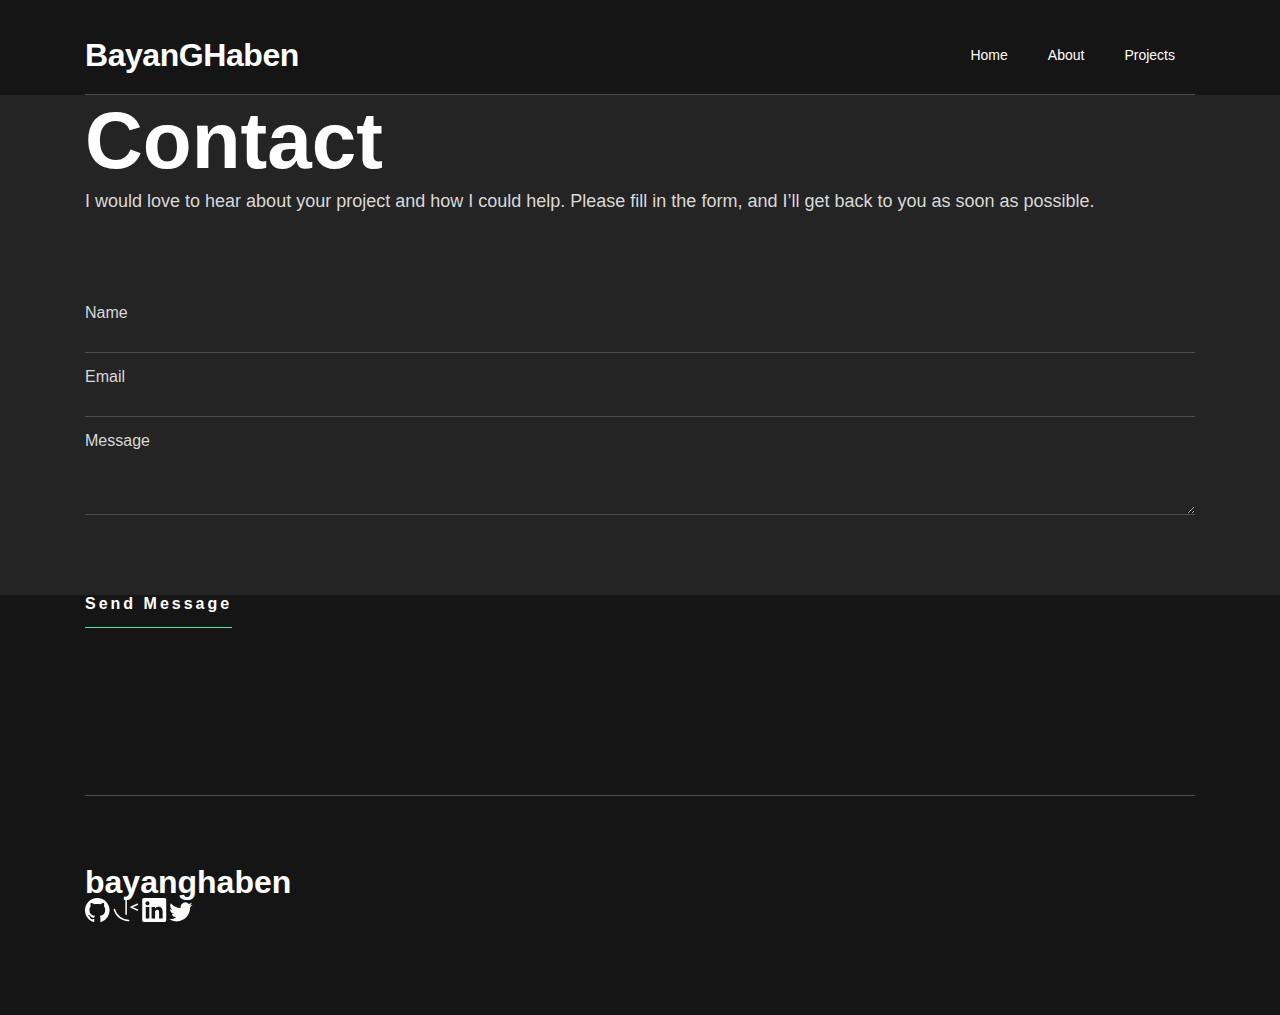
==== contact.html @ 80bf3868 "home and contact" ====
<!-- FORM -->
<!DOCTYPE html>
<html lang="en">
  <head>
    <meta charset="UTF-8" />
    <meta http-equiv="X-UA-Compatible" content="IE=edge" />
    <meta name="viewport" content="width=device-width, initial-scale=1.0" />
    <title>Document</title>
    <link rel="stylesheet" href="style.css" />
  </head>
  <body>
    <header class="container header">
      <nav class="nav flex justify-center align-center">
        <div class="logo">
          <a href="# ">BayanGHaben</a>
        </div>
        <div>
          <ul class="flex nav-el">
            <a href="#"> <li class="nav-el-1">Home</li></a>
            <a href="#"> <li class="nav-el-2">About</li></a>
            <a href="#"> <li class="nav-el-3">Projects</li></a>
          </ul>
        </div>
      </nav>
    </header>

    <section class="contact__body">
      <div class="container main__contact">
        <div class="contact__text">
          <h1>Contact</h1>
          <p>
            I would love to hear about your project and how I could help. Please
            fill in the form, and I’ll get back to you as soon as possible.
          </p>
        </div>
        <form class="container contact__form flex">
          <label for="name">Name</label> <br />
          <input type="text" id="name" /><br />

          <label for="email">Email</label><br />
          <input type="email" id="email" /><br />

          <label for="msg">Message</label><br />
          <textarea name="Message" id="msg" cols="30" rows="10"></textarea
          ><br />
        </form>
        <a href="#" class="send"> Send Message</a>
      </div>
    </section>

    <footer class="footer container">
      <nav class="footer__nav">
        <div>
          <a href="/" class="footer__logo"> bayanghaben </a>
        </div>
        <div class="contact">
          <a href="" class="footer__social">
            <svg
              xmlns="http://www.w3.org/2000/svg"
              width="25"
              height="24"
              aria-labelledby="socialGitHub"
              role="img"
            >
              <title id="socialGitHub">GitHub</title>
              <path
                fill="#FFF"
                fill-rule="evenodd"
                d="M12.304 0C5.506 0 0 5.506 0 12.304c0 5.444 3.522 10.042 8.413 11.672.615.108.845-.261.845-.584 0-.292-.015-1.261-.015-2.291-3.091.569-3.891-.754-4.137-1.446-.138-.354-.738-1.446-1.261-1.738-.43-.23-1.046-.8-.016-.815.97-.015 1.661.892 1.892 1.261 1.107 1.86 2.876 1.338 3.584 1.015.107-.8.43-1.338.784-1.646-2.738-.307-5.598-1.368-5.598-6.074 0-1.338.477-2.446 1.26-3.307-.122-.308-.553-1.569.124-3.26 0 0 1.03-.323 3.383 1.26.985-.276 2.03-.415 3.076-.415 1.046 0 2.092.139 3.076.416 2.353-1.6 3.384-1.261 3.384-1.261.676 1.691.246 2.952.123 3.26.784.861 1.26 1.953 1.26 3.307 0 4.721-2.875 5.767-5.613 6.074.446.385.83 1.123.83 2.277 0 1.645-.015 2.968-.015 3.383 0 .323.231.708.846.584a12.324 12.324 0 0 0 8.382-11.672C24.607 5.506 19.101 0 12.304 0Z"
              />
            </svg>
          </a>
          <a href="" class="footer__social">
            <svg
              xmlns="http://www.w3.org/2000/svg"
              width="26"
              height="23"
              aria-labelledby="socialFrontendMentor"
              role="img"
            >
              <title id="socialFrontendMentor">Frontend Mentor</title>
              <path
                fill="#FFF"
                d="M13.084.23a.751.751 0 0 0-.736.75v14.267a.75.75 0 1 0 1.5 0V.98a.75.75 0 0 0-.763-.75ZM24.44 4.504a.752.752 0 0 0-.284.064l-6.44 2.875a.752.752 0 0 0 0 1.37l6.44 2.884a.75.75 0 0 0 .612-1.369L19.861 8.13l4.907-2.191a.753.753 0 0 0 .38-.99.752.752 0 0 0-.708-.444ZM1.371 9.663a.752.752 0 0 0-.74.938C2.41 17.447 8.603 22.23 15.685 22.23a.75.75 0 1 0 0-1.501A14.053 14.053 0 0 1 2.083 10.225a.75.75 0 0 0-.712-.561v-.001Z"
              />
            </svg>
          </a>
          <a href="" class="footer__social">
            <svg
              xmlns="http://www.w3.org/2000/svg"
              width="25"
              height="24"
              aria-labelledby="socialLinkedIn"
              role="img"
            >
              <title id="socialLinkedIn">LinkedIn</title>
              <path
                fill="#FFF"
                fill-rule="evenodd"
                d="M5.551 3.304c-1.14 0-2.067.926-2.067 2.064 0 1.14.928 2.066 2.067 2.066a2.066 2.066 0 0 0 0-4.13ZM3.767 8.998v11.453h3.562L7.33 8.998H3.767Zm5.798 0V20.45l3.554.002.002-5.668c0-1.454.253-2.941 2.132-2.941 1.851 0 1.851 1.755 1.851 3.036v5.571l3.559-.001v-6.28c0-2.834-.517-5.457-4.27-5.457-1.763 0-2.916.997-3.368 1.85h-.05V8.997h-3.41ZM22.435 24H1.982c-.976 0-1.77-.777-1.77-1.732V1.731C.212.776 1.006 0 1.982 0h20.453c.98 0 1.777.776 1.777 1.73v20.538c0 .955-.797 1.732-1.777 1.732Z"
              />
            </svg>
          </a>
          <a href="" class="footer__social">
            <svg
              xmlns="http://www.w3.org/2000/svg"
              width="24"
              height="20"
              aria-labelledby="socialTwitter"
              role="img"
            >
              <title id="socialTwitter">Twitter</title>
              <path
                fill="#FFF"
                d="M23.492 2.705a9.563 9.563 0 0 1-2.742.751 4.788 4.788 0 0 0 2.1-2.643 9.536 9.536 0 0 1-3.033 1.159 4.778 4.778 0 0 0-8.14 4.357 13.564 13.564 0 0 1-9.844-4.99 4.774 4.774 0 0 0-.646 2.4 4.778 4.778 0 0 0 2.124 3.977 4.765 4.765 0 0 1-2.163-.598v.061a4.778 4.778 0 0 0 3.832 4.684 4.812 4.812 0 0 1-2.158.082 4.78 4.78 0 0 0 4.462 3.316 9.584 9.584 0 0 1-5.932 2.045c-.38 0-.762-.022-1.14-.067a13.508 13.508 0 0 0 7.32 2.146c8.787 0 13.59-7.277 13.59-13.589 0-.205-.004-.412-.013-.617a9.71 9.71 0 0 0 2.381-2.471l.002-.003Z"
              />
            </svg>
          </a>
        </div>
      </nav>
    </footer>
  </body>
</html>
---- style.css ----
:root {
  --black: #151515;
  --drak-gray: #242424;
  --green: #4ee1a0;
  --light-gray: #d9d9d9;
  --white: #ffffff;
  --orange: #ff6f5b;
  --space: "Space Grotesk", sans-serif;
}

* {
  box-sizing: border-box;
  margin: 0;
  padding: 0;
}
::selection {
  background-color: #4ee1a0;
  color: #fff;
}
a::selection,
a::selection:hover {
  background-color: transparent;
}

.container {
  margin-left: auto;
  margin-right: auto;
  max-width: 1110px;
}
.flex {
  display: flex;
}
.justify-center {
  justify-content: space-between;
}

.align-center {
  align-items: center;
}

ul {
  list-style: none;
}

a {
  text-decoration: none;
  color: inherit;
}

html {
  font-size: 10px;
}

body {
  font-family: var(--space);
  color: var(--white);
  background-color: var(--black);
  position: relative;
}

.nav {
  margin-top: 15px;
  border-bottom: solid 1px #4d4d4d;
  height: 80px;
  /* position: sticky;
  top: 0;
  z-index: 10;
  background-color: inherit; */
}
.logo {
  font-weight: 700;
  font-size: 32px;
  line-height: 32px;
  letter-spacing: -0.444444px;
}

.nav-el {
  gap: 40px;
  font-size: 1.4rem;
  transition: all 0.3s;
}
.nav-el-3 {
  margin-right: 20px;
}
.hero {
  margin-top: 125px;
}
.hero__img img {
  width: 100%;
  height: 100%;
}
.hero__img {
  position: absolute;
  top: -15px;
  right: 205px;
  z-index: -1;
  width: 400px;
  height: 700px;
}

.hero__text {
  max-width: 730px;
}
h1 {
  font-weight: 700;
  font-size: 8rem;
}
.hero__title span {
  border-bottom: solid 6px var(--green);
  display: inline-block;
  line-height: 86px;
  /* padding-bottom: 5px; */
}

.hero__description {
  margin-top: 45px;
  color: var(--light-gray);
  font-weight: 500;
  font-size: 1.8rem;
  line-height: 2.8rem;
}
.hero a {
  border-bottom: 1px solid var(--green);
  font-weight: 700;
  font-size: 1.6rem;
  line-height: 26px;
  padding-bottom: 10px;
  letter-spacing: 3px;
  margin-top: 65px;
  display: inline-block;
  transition: all 0.3s;
}
a:hover {
  color: var(--green);
}
/*skills*/

.skills__wrapper {
  display: grid;
  grid-template-columns: 1fr 1fr 1fr;
  grid-template-rows: 1fr 1fr;
  margin-top: 30px;
  row-gap: 50px;
}
.skills__sec {
  border-top: 1px solid #4d4d4d;
  margin-top: 200px;
  padding-top: 70px;
}
.skills__title,
.skills__item,
.skills__headline {
  font-weight: 700;
  font-size: 4.8rem;
  line-height: 5.6rem;

  letter-spacing: -1.5px;
}
.skills__headline {
  margin-bottom: 60px;
}

.skills__description {
  font-weight: 500;
  font-size: 1.8rem;
  line-height: 2.8rem;
  color: var(--light-gray);
}

/* Addtional detailes */
/* done */
.additional__detailes {
  display: grid;
  grid-template-columns: 1fr 1fr;
  grid-template-rows: 1fr 1fr;
  border-top: 1px solid #4d4d4d;
  margin-top: 200px;
  padding-top: 70px;
  font-weight: 300;
  font-size: 3rem;
  line-height: 5.6rem;
}
.detailes__1 {
  grid-area: 1/1/1/2;
}
.detailes__2 {
  grid-area: 2/2/2/3;
}

.footer {
  margin-top: 200px;

  align-items: center;
  justify-content: space-between;
  margin-bottom: 91px;
  border-top: 1px solid #4d4d4d;
  padding-top: 70px;
}
.footer__logo {
  font-weight: 700;
  font-size: 3.2rem;
  line-height: 32px;
}
.contact {
  gap: 20px;
  /* justify-content: space-around; */
  max-width: 200px;
}

/* Contact form */
.contact__body {
  background-color: var(--drak-gray);
  height: 50rem;
}
.main__contact {
  justify-content: center;
  align-items: center;
}
label {
  font-weight: 500;
  font-size: 1.6rem;
  line-height: 2.6rem;
  color: var(--light-gray);
}
input {
  background-color: transparent;
  border-bottom: 1px solid #4d4d4d;
  border-right: none;
  border-left: none;
  border-top: none;
}
textarea {
  background-color: transparent;
  border-bottom: 1px solid #4d4d4d;
  border-right: none;
  border-left: none;
  border-top: none;
  height: 5rem;
}
.contact__form {
  flex-direction: column;
  padding-top: 85px;
}
.main__contact h1 {
  font-weight: 700;
  font-size: 8rem;
}
.main__contact p {
  font-weight: 500;
  font-size: 1.8rem;
  line-height: 2.8rem;
  color: var(--light-gray);
}
.main__contact a {
  border-bottom: 1px solid var(--green);
  font-weight: 700;
  font-size: 1.6rem;
  line-height: 26px;
  padding-bottom: 10px;
  letter-spacing: 3px;
  margin-top: 65px;
  display: inline-block;
  transition: all 0.3s;
}
.hero__rings {
  width: 530px;
  height: 129px;
  z-index: -1;
  position: absolute;
  top: 148px;
  left: -100px;
  mix-blend-mode: normal;
  opacity: 0.75;
}
.hero__circle {
  width: 130px;
  height: 129px;
  z-index: 1;
  position: absolute;
  top: 530px;
  left: 850px;
  mix-blend-mode: normal;
  opacity: 0.75;
}

@media only screen and (min-width: 480px) and (max-width: 1140px) {
  .flex {
    flex-wrap: wrap;
  }
  .container {
    max-width: 740px;
  }
  .skills__wrapper,
  .additional__detailes {
    grid-template-columns: 1fr 1fr;
    grid-template-rows: 1fr 1fr;
  }

  html {
    font-size: 8px;
  }
  .detailes__1 {
    grid-area: 1/1/1/2;
  }
  .detailes__2 {
    grid-area: 2/2/2/3;
  }
  .hero__text {
    max-width: 70%;
  }
}
@media only screen and (min-width: 320px) and (max-width: 480px) {
  .flex {
    flex-wrap: wrap;
  }
  .container {
    max-width: 320px;
  }
  .skills__wrapper,
  .additional__detailes {
    grid-template-columns: 1fr;
    grid-template-rows: 1fr;
    row-gap: 50px;
    font-size: ;
  }
  html {
    font-size: 8px;
  }
  .detailes__1 {
    grid-area: auto;
  }
  .detailes__2 {
    grid-area: auto;
  }
  .hero__title {
    margin-top: 62rem;
  }
  .footer {
    flex-direction: column;
    justify-content: center;
    gap: 30px;
  }
}
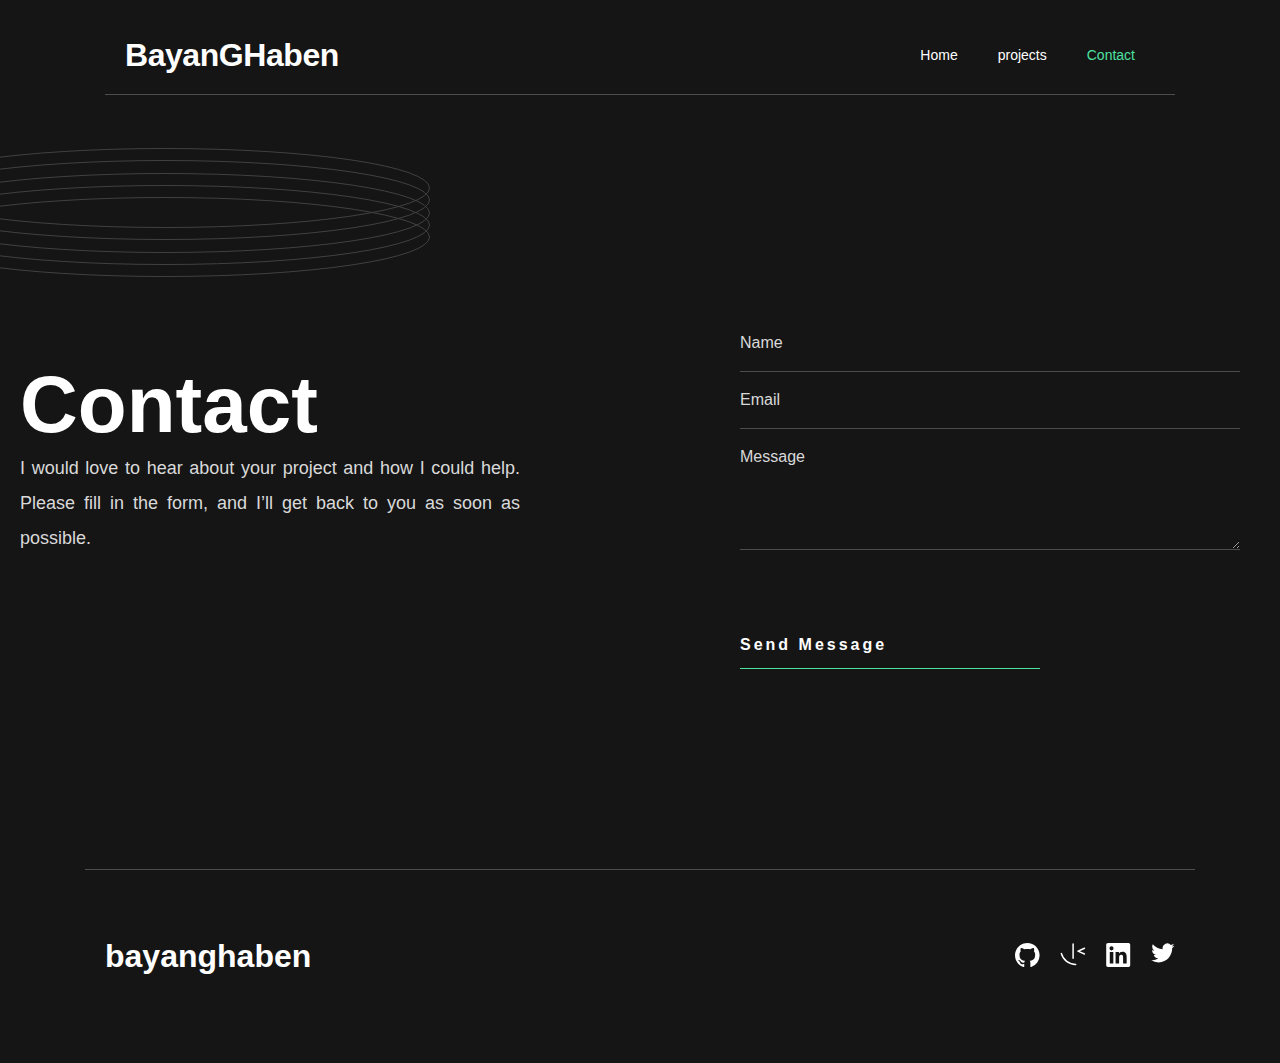
==== commit bfd716f1: "new pages added" ====
--- a/contact.html
+++ b/contact.html
@@ -10,114 +10,142 @@
   </head>
   <body>
     <header class="container header">
-      <nav class="nav flex justify-center align-center">
+      <nav class="nav flex justify-center align-center container">
         <div class="logo">
           <a href="# ">BayanGHaben</a>
         </div>
         <div>
+          <img src="pattern-rings.svg" class="hero__rings" alt="">
           <ul class="flex nav-el">
-            <a href="#"> <li class="nav-el-1">Home</li></a>
-            <a href="#"> <li class="nav-el-2">About</li></a>
-            <a href="#"> <li class="nav-el-3">Projects</li></a>
+            <a href="./index.html"> <li class="nav-el-1">Home</li></a>
+            <a href="./projects.html"> <li class="nav-el-2">projects</li></a>
+            <a href="./contact.html">
+              <li class="nav-el-3 active">Contact</li></a
+            >
           </ul>
         </div>
       </nav>
     </header>
 
-    <section class="contact__body">
-      <div class="container main__contact">
+    <section class="container contact__body">
+      <div class=" flex contact__main">
         <div class="contact__text">
           <h1>Contact</h1>
+  
+          <div class="contact__p">
           <p>
-            I would love to hear about your project and how I could help. Please
-            fill in the form, and I’ll get back to you as soon as possible.
-          </p>
+          I would love to hear about your project and how I could help.
+          Please fill in the form, and I’ll get back to you as soon as
+          possible.
+        </p>
+      </div>
         </div>
-        <form class="container contact__form flex">
-          <label for="name">Name</label> <br />
-          <input type="text" id="name" /><br />
 
-          <label for="email">Email</label><br />
-          <input type="email" id="email" /><br />
+        <form class="container flex contact__form ">
+        <div class="form__items">
+          <div class="form__label">
+            <label for="name">Name</label> 
+          </div>
+          <div class="form__input">
+            <input type="text" id="name" />
+          </div>  
+        </div>
 
-          <label for="msg">Message</label><br />
+          <div  class="form__items">
+            <div class="form__label">            
+              <label for="email">Email</label>
+            </div>
+
+          <div class="form__input">
+            <input type="email" id="email" />
+          </div>
+        </div>
+
+          <div  class="form__items">
+            <div class="form__label">  
+              <label for="msg">Message</label>
+            </div>
+          <div class="form__input">
           <textarea name="Message" id="msg" cols="30" rows="10"></textarea
-          ><br />
+            >
+          </div>
+          </div>
+          <a href="#" class="send"> Send Message</a>
         </form>
-        <a href="#" class="send"> Send Message</a>
       </div>
     </section>
 
-    <footer class="footer container">
-      <nav class="footer__nav">
-        <div>
+    <footer class="footer  flex container">
+      <div>
+        <nav class="footer__nav">
           <a href="/" class="footer__logo"> bayanghaben </a>
         </div>
-        <div class="contact">
-          <a href="" class="footer__social">
-            <svg
-              xmlns="http://www.w3.org/2000/svg"
-              width="25"
-              height="24"
-              aria-labelledby="socialGitHub"
-              role="img"
-            >
-              <title id="socialGitHub">GitHub</title>
-              <path
-                fill="#FFF"
-                fill-rule="evenodd"
-                d="M12.304 0C5.506 0 0 5.506 0 12.304c0 5.444 3.522 10.042 8.413 11.672.615.108.845-.261.845-.584 0-.292-.015-1.261-.015-2.291-3.091.569-3.891-.754-4.137-1.446-.138-.354-.738-1.446-1.261-1.738-.43-.23-1.046-.8-.016-.815.97-.015 1.661.892 1.892 1.261 1.107 1.86 2.876 1.338 3.584 1.015.107-.8.43-1.338.784-1.646-2.738-.307-5.598-1.368-5.598-6.074 0-1.338.477-2.446 1.26-3.307-.122-.308-.553-1.569.124-3.26 0 0 1.03-.323 3.383 1.26.985-.276 2.03-.415 3.076-.415 1.046 0 2.092.139 3.076.416 2.353-1.6 3.384-1.261 3.384-1.261.676 1.691.246 2.952.123 3.26.784.861 1.26 1.953 1.26 3.307 0 4.721-2.875 5.767-5.613 6.074.446.385.83 1.123.83 2.277 0 1.645-.015 2.968-.015 3.383 0 .323.231.708.846.584a12.324 12.324 0 0 0 8.382-11.672C24.607 5.506 19.101 0 12.304 0Z"
-              />
-            </svg>
-          </a>
-          <a href="" class="footer__social">
-            <svg
-              xmlns="http://www.w3.org/2000/svg"
-              width="26"
-              height="23"
-              aria-labelledby="socialFrontendMentor"
-              role="img"
-            >
-              <title id="socialFrontendMentor">Frontend Mentor</title>
-              <path
-                fill="#FFF"
-                d="M13.084.23a.751.751 0 0 0-.736.75v14.267a.75.75 0 1 0 1.5 0V.98a.75.75 0 0 0-.763-.75ZM24.44 4.504a.752.752 0 0 0-.284.064l-6.44 2.875a.752.752 0 0 0 0 1.37l6.44 2.884a.75.75 0 0 0 .612-1.369L19.861 8.13l4.907-2.191a.753.753 0 0 0 .38-.99.752.752 0 0 0-.708-.444ZM1.371 9.663a.752.752 0 0 0-.74.938C2.41 17.447 8.603 22.23 15.685 22.23a.75.75 0 1 0 0-1.501A14.053 14.053 0 0 1 2.083 10.225a.75.75 0 0 0-.712-.561v-.001Z"
-              />
-            </svg>
-          </a>
-          <a href="" class="footer__social">
-            <svg
-              xmlns="http://www.w3.org/2000/svg"
-              width="25"
-              height="24"
-              aria-labelledby="socialLinkedIn"
-              role="img"
-            >
-              <title id="socialLinkedIn">LinkedIn</title>
-              <path
-                fill="#FFF"
-                fill-rule="evenodd"
-                d="M5.551 3.304c-1.14 0-2.067.926-2.067 2.064 0 1.14.928 2.066 2.067 2.066a2.066 2.066 0 0 0 0-4.13ZM3.767 8.998v11.453h3.562L7.33 8.998H3.767Zm5.798 0V20.45l3.554.002.002-5.668c0-1.454.253-2.941 2.132-2.941 1.851 0 1.851 1.755 1.851 3.036v5.571l3.559-.001v-6.28c0-2.834-.517-5.457-4.27-5.457-1.763 0-2.916.997-3.368 1.85h-.05V8.997h-3.41ZM22.435 24H1.982c-.976 0-1.77-.777-1.77-1.732V1.731C.212.776 1.006 0 1.982 0h20.453c.98 0 1.777.776 1.777 1.73v20.538c0 .955-.797 1.732-1.777 1.732Z"
-              />
-            </svg>
-          </a>
-          <a href="" class="footer__social">
-            <svg
-              xmlns="http://www.w3.org/2000/svg"
-              width="24"
-              height="20"
-              aria-labelledby="socialTwitter"
-              role="img"
-            >
-              <title id="socialTwitter">Twitter</title>
-              <path
-                fill="#FFF"
-                d="M23.492 2.705a9.563 9.563 0 0 1-2.742.751 4.788 4.788 0 0 0 2.1-2.643 9.536 9.536 0 0 1-3.033 1.159 4.778 4.778 0 0 0-8.14 4.357 13.564 13.564 0 0 1-9.844-4.99 4.774 4.774 0 0 0-.646 2.4 4.778 4.778 0 0 0 2.124 3.977 4.765 4.765 0 0 1-2.163-.598v.061a4.778 4.778 0 0 0 3.832 4.684 4.812 4.812 0 0 1-2.158.082 4.78 4.78 0 0 0 4.462 3.316 9.584 9.584 0 0 1-5.932 2.045c-.38 0-.762-.022-1.14-.067a13.508 13.508 0 0 0 7.32 2.146c8.787 0 13.59-7.277 13.59-13.589 0-.205-.004-.412-.013-.617a9.71 9.71 0 0 0 2.381-2.471l.002-.003Z"
-              />
-            </svg>
-          </a>
-        </div>
-      </nav>
+          <div class="contact__footer flex">
+            <a href="" class="footer__social">
+              <svg
+                xmlns="http://www.w3.org/2000/svg"
+                width="25"
+                height="24"
+                aria-labelledby="socialGitHub"
+                role="img"
+              >
+                <title id="socialGitHub">GitHub</title>
+                <path
+                  fill="#FFF"
+                  fill-rule="evenodd"
+                  d="M12.304 0C5.506 0 0 5.506 0 12.304c0 5.444 3.522 10.042 8.413 11.672.615.108.845-.261.845-.584 0-.292-.015-1.261-.015-2.291-3.091.569-3.891-.754-4.137-1.446-.138-.354-.738-1.446-1.261-1.738-.43-.23-1.046-.8-.016-.815.97-.015 1.661.892 1.892 1.261 1.107 1.86 2.876 1.338 3.584 1.015.107-.8.43-1.338.784-1.646-2.738-.307-5.598-1.368-5.598-6.074 0-1.338.477-2.446 1.26-3.307-.122-.308-.553-1.569.124-3.26 0 0 1.03-.323 3.383 1.26.985-.276 2.03-.415 3.076-.415 1.046 0 2.092.139 3.076.416 2.353-1.6 3.384-1.261 3.384-1.261.676 1.691.246 2.952.123 3.26.784.861 1.26 1.953 1.26 3.307 0 4.721-2.875 5.767-5.613 6.074.446.385.83 1.123.83 2.277 0 1.645-.015 2.968-.015 3.383 0 .323.231.708.846.584a12.324 12.324 0 0 0 8.382-11.672C24.607 5.506 19.101 0 12.304 0Z"
+                />
+              </svg>
+            </a>
+            <a href="" class="footer__social">
+              <svg
+                xmlns="http://www.w3.org/2000/svg"
+                width="26"
+                height="23"
+                aria-labelledby="socialFrontendMentor"
+                role="img"
+              >
+                <title id="socialFrontendMentor">Frontend Mentor</title>
+                <path
+                  fill="#FFF"
+                  d="M13.084.23a.751.751 0 0 0-.736.75v14.267a.75.75 0 1 0 1.5 0V.98a.75.75 0 0 0-.763-.75ZM24.44 4.504a.752.752 0 0 0-.284.064l-6.44 2.875a.752.752 0 0 0 0 1.37l6.44 2.884a.75.75 0 0 0 .612-1.369L19.861 8.13l4.907-2.191a.753.753 0 0 0 .38-.99.752.752 0 0 0-.708-.444ZM1.371 9.663a.752.752 0 0 0-.74.938C2.41 17.447 8.603 22.23 15.685 22.23a.75.75 0 1 0 0-1.501A14.053 14.053 0 0 1 2.083 10.225a.75.75 0 0 0-.712-.561v-.001Z"
+                />
+              </svg>
+            </a>
+            <a href="" class="footer__social">
+              <svg
+                xmlns="http://www.w3.org/2000/svg"
+                width="25"
+                height="24"
+                aria-labelledby="socialLinkedIn"
+                role="img"
+              >
+                <title id="socialLinkedIn">LinkedIn</title>
+                <path
+                  fill="#FFF"
+                  fill-rule="evenodd"
+                  d="M5.551 3.304c-1.14 0-2.067.926-2.067 2.064 0 1.14.928 2.066 2.067 2.066a2.066 2.066 0 0 0 0-4.13ZM3.767 8.998v11.453h3.562L7.33 8.998H3.767Zm5.798 0V20.45l3.554.002.002-5.668c0-1.454.253-2.941 2.132-2.941 1.851 0 1.851 1.755 1.851 3.036v5.571l3.559-.001v-6.28c0-2.834-.517-5.457-4.27-5.457-1.763 0-2.916.997-3.368 1.85h-.05V8.997h-3.41ZM22.435 24H1.982c-.976 0-1.77-.777-1.77-1.732V1.731C.212.776 1.006 0 1.982 0h20.453c.98 0 1.777.776 1.777 1.73v20.538c0 .955-.797 1.732-1.777 1.732Z"
+                />
+              </svg>
+            </a>
+            <a href="" class="footer__social">
+              <svg
+                xmlns="http://www.w3.org/2000/svg"
+                width="24"
+                height="20"
+                aria-labelledby="socialTwitter"
+                role="img"
+              >
+                <title id="socialTwitter">Twitter</title>
+                <path
+                  fill="#FFF"
+                  d="M23.492 2.705a9.563 9.563 0 0 1-2.742.751 4.788 4.788 0 0 0 2.1-2.643 9.536 9.536 0 0 1-3.033 1.159 4.778 4.778 0 0 0-8.14 4.357 13.564 13.564 0 0 1-9.844-4.99 4.774 4.774 0 0 0-.646 2.4 4.778 4.778 0 0 0 2.124 3.977 4.765 4.765 0 0 1-2.163-.598v.061a4.778 4.778 0 0 0 3.832 4.684 4.812 4.812 0 0 1-2.158.082 4.78 4.78 0 0 0 4.462 3.316 9.584 9.584 0 0 1-5.932 2.045c-.38 0-.762-.022-1.14-.067a13.508 13.508 0 0 0 7.32 2.146c8.787 0 13.59-7.277 13.59-13.589 0-.205-.004-.412-.013-.617a9.71 9.71 0 0 0 2.381-2.471l.002-.003Z"
+                />
+              </svg>
+            </a>
+          </div>
+        </nav>
+      </div>
     </footer>
   </body>
 </html>
--- a/style.css
+++ b/style.css
@@ -26,6 +26,11 @@
   margin-left: auto;
   margin-right: auto;
   max-width: 1110px;
+  padding-left: 20px;
+  padding-right: 20px;
+}
+.active {
+  color: var(--green);
 }
 .flex {
   display: flex;
@@ -49,6 +54,7 @@
 
 html {
   font-size: 10px;
+  overflow-x: hidden;
 }
 
 body {
@@ -56,16 +62,13 @@
   color: var(--white);
   background-color: var(--black);
   position: relative;
+  overflow-x: hidden;
 }
 
 .nav {
   margin-top: 15px;
   border-bottom: solid 1px #4d4d4d;
   height: 80px;
-  /* position: sticky;
-  top: 0;
-  z-index: 10;
-  background-color: inherit; */
 }
 .logo {
   font-weight: 700;
@@ -101,6 +104,16 @@
 .hero__text {
   max-width: 730px;
 }
+.hero__rings {
+  width: 530px;
+  height: 129px;
+  z-index: -1;
+  position: absolute;
+  top: 148px;
+  left: -100px;
+  mix-blend-mode: normal;
+  opacity: 0.75;
+}
 h1 {
   font-weight: 700;
   font-size: 8rem;
@@ -119,7 +132,8 @@
   font-size: 1.8rem;
   line-height: 2.8rem;
 }
-.hero a {
+.hero a,
+.card a {
   border-bottom: 1px solid var(--green);
   font-weight: 700;
   font-size: 1.6rem;
@@ -128,7 +142,6 @@
   letter-spacing: 3px;
   margin-top: 65px;
   display: inline-block;
-  transition: all 0.3s;
 }
 a:hover {
   color: var(--green);
@@ -201,7 +214,7 @@
   font-size: 3.2rem;
   line-height: 32px;
 }
-.contact {
+.contact__footer {
   gap: 20px;
   /* justify-content: space-around; */
   max-width: 200px;
@@ -209,25 +222,28 @@
 
 /* Contact form */
 .contact__body {
-  background-color: var(--drak-gray);
-  height: 50rem;
-}
-.main__contact {
+  margin-top: 150px;
+  /* height: 50rem; */
+}
+.contact__main {
   justify-content: center;
   align-items: center;
-}
-label {
+  gap: 200px;
+}
+
+.form__label {
   font-weight: 500;
   font-size: 1.6rem;
   line-height: 2.6rem;
   color: var(--light-gray);
 }
-input {
+.contact__form input {
   background-color: transparent;
   border-bottom: 1px solid #4d4d4d;
   border-right: none;
   border-left: none;
   border-top: none;
+  width: 500px;
 }
 textarea {
   background-color: transparent;
@@ -235,23 +251,29 @@
   border-right: none;
   border-left: none;
   border-top: none;
-  height: 5rem;
+  height: 80px;
+  width: 500px;
 }
 .contact__form {
   flex-direction: column;
   padding-top: 85px;
-}
-.main__contact h1 {
+  gap: 15px;
+}
+.contact__main h1 {
   font-weight: 700;
   font-size: 8rem;
 }
-.main__contact p {
+.contact__main p {
   font-weight: 500;
   font-size: 1.8rem;
-  line-height: 2.8rem;
+  line-height: 3.5rem;
   color: var(--light-gray);
-}
-.main__contact a {
+  text-align: justify;
+}
+.contact__p {
+  width: 500px;
+}
+.contact__main a {
   border-bottom: 1px solid var(--green);
   font-weight: 700;
   font-size: 1.6rem;
@@ -260,19 +282,10 @@
   letter-spacing: 3px;
   margin-top: 65px;
   display: inline-block;
-  transition: all 0.3s;
-}
-.hero__rings {
-  width: 530px;
-  height: 129px;
-  z-index: -1;
-  position: absolute;
-  top: 148px;
-  left: -100px;
-  mix-blend-mode: normal;
-  opacity: 0.75;
-}
-.hero__circle {
+  width: 300px;
+}
+
+/* .hero__circle {
   width: 130px;
   height: 129px;
   z-index: 1;
@@ -281,14 +294,14 @@
   left: 850px;
   mix-blend-mode: normal;
   opacity: 0.75;
-}
+} */
 
 @media only screen and (min-width: 480px) and (max-width: 1140px) {
   .flex {
     flex-wrap: wrap;
   }
   .container {
-    max-width: 740px;
+    max-width: 1140px;
   }
   .skills__wrapper,
   .additional__detailes {
@@ -306,23 +319,105 @@
     grid-area: 2/2/2/3;
   }
   .hero__text {
-    max-width: 70%;
-  }
-}
-@media only screen and (min-width: 320px) and (max-width: 480px) {
+    max-width: 50%;
+  }
+  .hero__img {
+    right: 25px;
+  }
+  .contact__form input {
+    width: 300px;
+  }
+  textarea {
+    height: 50px;
+    width: 300px;
+  }
+  .contact__main a {
+    border-bottom: 1px solid var(--green);
+    font-weight: 700;
+    font-size: 1.6rem;
+    line-height: 26px;
+    padding-bottom: 10px;
+    letter-spacing: 3px;
+    margin-top: 45px;
+    display: inline-block;
+
+    width: 150px;
+  }
+  .contact__main {
+    gap: 50px;
+  }
+  .contact__main h1 {
+    font-weight: 600;
+    font-size: 8rem;
+    text-align: center;
+    margin-bottom: 40px;
+  }
+  .contact__main p {
+    font-weight: 500;
+    font-size: 2.5rem;
+    text-align: center;
+  }
+  .nav {
+    flex-direction: column;
+    padding-bottom: 10px;
+  }
+  .nav-el {
+    font-size: 2rem;
+  }
+  .footer {
+    flex-direction: column;
+    gap: 15px;
+  }
+  .hero__rings {
+    visibility: hidden;
+  }
+  .hero__img {
+    position: absolute;
+    top: 95px;
+    right: 0px;
+    z-index: -1;
+    width: 300px;
+    height: 400px;
+  }
+  .hero a {
+    font-size: 4rem;
+  }
+  .hero__description {
+    font-size: 2.5rem;
+    text-align: justify;
+  }
+  h1 {
+    font-weight: 600;
+    font-size: 6rem;
+  }
+  .skills__title,
+  .skills__headline {
+    font-weight: 600;
+    font-size: 6rem;
+    text-align: center;
+  }
+  .skills__description {
+    text-align: center;
+  }
+  .additional__detailes {
+    font-size: 4rem;
+    text-align: justify;
+  }
+}
+@media only screen and (max-width: 480px) {
   .flex {
     flex-wrap: wrap;
   }
   .container {
-    max-width: 320px;
+    max-width: 480px;
   }
   .skills__wrapper,
   .additional__detailes {
     grid-template-columns: 1fr;
     grid-template-rows: 1fr;
     row-gap: 50px;
-    font-size: ;
-  }
+  }
+
   html {
     font-size: 8px;
   }
@@ -340,4 +435,104 @@
     justify-content: center;
     gap: 30px;
   }
-}
+
+  .hero__img {
+    position: absolute;
+    top: 120px;
+    right: 50px;
+    z-index: -1;
+    width: 300px;
+    height: 400px;
+  }
+  .hero__rings {
+    visibility: hidden;
+  }
+  .nav {
+    flex-direction: column;
+    padding-bottom: 10px;
+  }
+  .footer {
+    flex-direction: column;
+    gap: 15px;
+  }
+  h1 {
+    font-weight: 600;
+    font-size: 4rem;
+  }
+  .skills__title,
+  .skills__headline {
+    font-weight: 600;
+    font-size: 3.5rem;
+    text-align: center;
+  }
+  .skills__description {
+    text-align: center;
+  }
+  .additional__detailes {
+    font-size: 2rem;
+    text-align: justify;
+  }
+  /* .hero a {
+    text-align: center;
+  } */
+  .contact__form input {
+    width: 300px;
+  }
+  textarea {
+    height: 50px;
+    width: 300px;
+  }
+  .contact__main a {
+    border-bottom: 1px solid var(--green);
+    font-weight: 400;
+    font-size: 1.6rem;
+    line-height: 26px;
+    padding-bottom: 10px;
+    letter-spacing: 3px;
+    margin-top: 45px;
+    display: inline-block;
+
+    width: 150px;
+  }
+  .contact__main {
+    gap: 50px;
+  }
+  .contact__main h1 {
+    font-weight: 600;
+    font-size: 8rem;
+    text-align: center;
+  }
+  .contact__main p {
+    font-weight: 500;
+    font-size: 2.5rem;
+    line-height: 3rem;
+    text-align: justify;
+  }
+}
+
+/* projects */
+.c_item {
+  height: 280px;
+  width: 100px;
+}
+.c__img {
+  height: 100%;
+  width: 100%;
+  object-fit: cover;
+  filter: brightness(0.6);
+}
+.project {
+  margin-top: 30px;
+  margin-bottom: 50px;
+}
+.c__title {
+  text-align: center;
+  color: var(--white);
+  font-family: var(--space);
+}
+.bg-black {
+  background-color: var(--drak-gray);
+}
+.bg-dark {
+  background-color: #242424;
+}
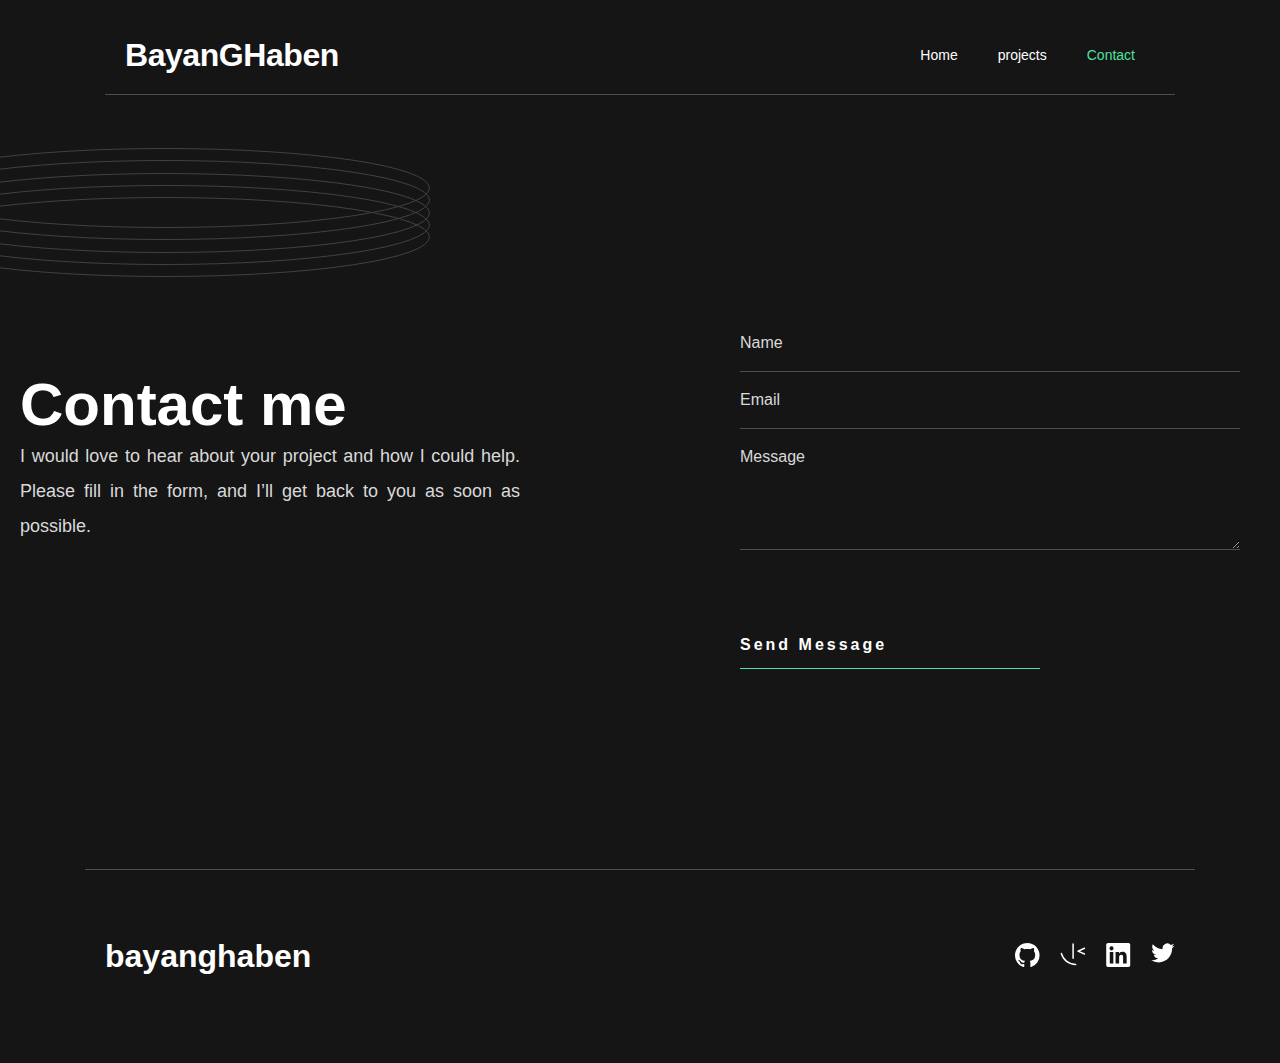
==== commit 7b1b68cf: "f" ====
--- a/contact.html
+++ b/contact.html
@@ -30,7 +30,7 @@
     <section class="container contact__body">
       <div class=" flex contact__main">
         <div class="contact__text">
-          <h1>Contact</h1>
+          <h1>Contact me</h1>
   
           <div class="contact__p">
           <p>
--- a/style.css
+++ b/style.css
@@ -116,7 +116,7 @@
 }
 h1 {
   font-weight: 700;
-  font-size: 8rem;
+  font-size: 6rem;
 }
 .hero__title span {
   border-bottom: solid 6px var(--green);
@@ -245,6 +245,10 @@
   border-top: none;
   width: 500px;
 }
+.project h1 {
+  font-weight: 400 !important;
+  font-size: 5rem;
+}
 textarea {
   background-color: transparent;
   border-bottom: 1px solid #4d4d4d;
@@ -261,7 +265,7 @@
 }
 .contact__main h1 {
   font-weight: 700;
-  font-size: 8rem;
+  font-size: 6rem;
 }
 .contact__main p {
   font-weight: 500;
@@ -388,8 +392,9 @@
   }
   h1 {
     font-weight: 600;
-    font-size: 6rem;
-  }
+    font-size: 5rem;
+  }
+
   .skills__title,
   .skills__headline {
     font-weight: 600;
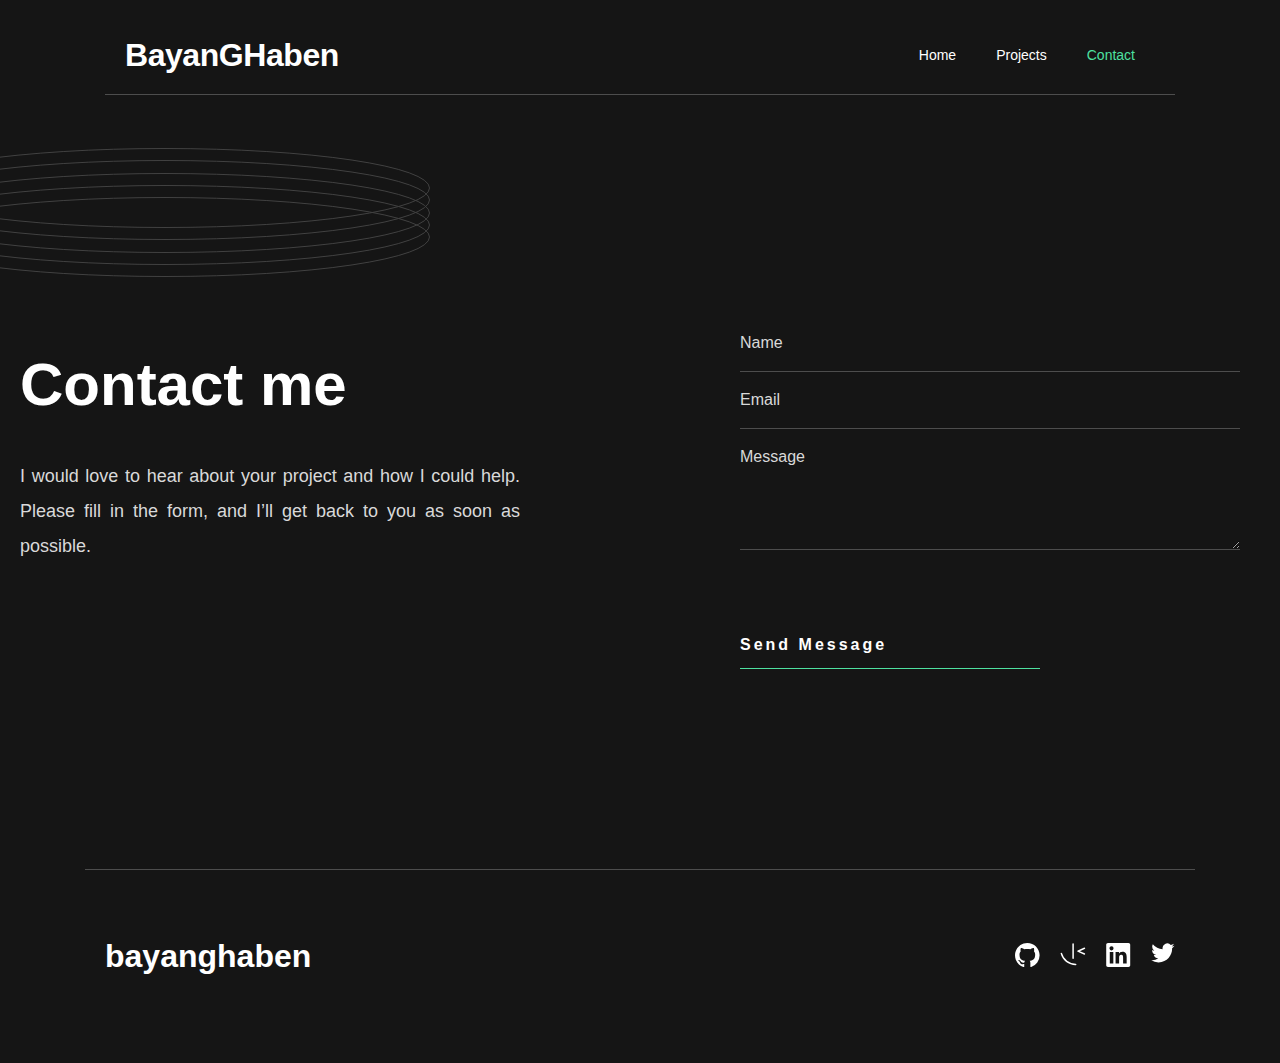
==== commit b0ab5aa8: "captilize" ====
--- a/contact.html
+++ b/contact.html
@@ -18,7 +18,7 @@
           <img src="pattern-rings.svg" class="hero__rings" alt="">
           <ul class="flex nav-el">
             <a href="./index.html"> <li class="nav-el-1">Home</li></a>
-            <a href="./projects.html"> <li class="nav-el-2">projects</li></a>
+            <a href="./projects.html"> <li class="nav-el-2">Projects</li></a>
             <a href="./contact.html">
               <li class="nav-el-3 active">Contact</li></a
             >
--- a/style.css
+++ b/style.css
@@ -247,7 +247,7 @@
 }
 .project h1 {
   font-weight: 400 !important;
-  font-size: 5rem;
+  font-size: 3rem;
 }
 textarea {
   background-color: transparent;
@@ -267,6 +267,7 @@
   font-weight: 700;
   font-size: 6rem;
 }
+
 .contact__main p {
   font-weight: 500;
   font-size: 1.8rem;
@@ -276,6 +277,7 @@
 }
 .contact__p {
   width: 500px;
+  margin-top: 40px;
 }
 .contact__main a {
   border-bottom: 1px solid var(--green);
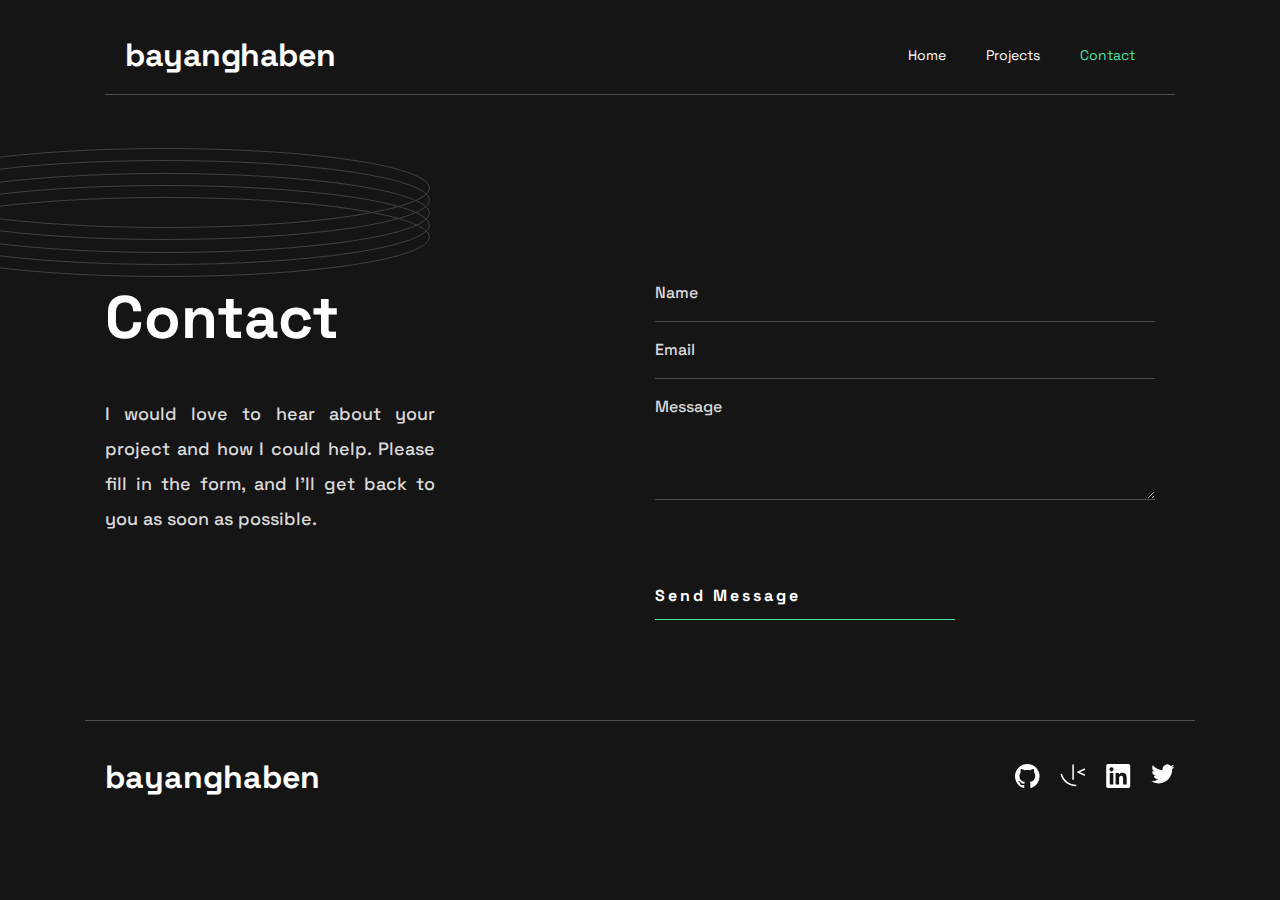
==== commit 875f8810: "animation" ====
--- a/contact.html
+++ b/contact.html
@@ -7,12 +7,20 @@
     <meta name="viewport" content="width=device-width, initial-scale=1.0" />
     <title>Document</title>
     <link rel="stylesheet" href="style.css" />
+    <link
+      href="https://fonts.googleapis.com/css2?family=Barlow:ital,wght@1,300&family=Space+Grotesk:wght@500;700&display=swap"
+      rel="stylesheet"
+    />
+    <link
+    rel="stylesheet"
+    href="https://cdnjs.cloudflare.com/ajax/libs/animate.css/4.1.1/animate.min.css"
+  />
   </head>
   <body>
     <header class="container header">
       <nav class="nav flex justify-center align-center container">
         <div class="logo">
-          <a href="# ">BayanGHaben</a>
+          <a href="# " class="logo">bayanghaben</a>
         </div>
         <div>
           <img src="pattern-rings.svg" class="hero__rings" alt="">
@@ -20,7 +28,7 @@
             <a href="./index.html"> <li class="nav-el-1">Home</li></a>
             <a href="./projects.html"> <li class="nav-el-2">Projects</li></a>
             <a href="./contact.html">
-              <li class="nav-el-3 active">Contact</li></a
+              <li class="nav-el-3 active ">Contact</li></a
             >
           </ul>
         </div>
@@ -30,8 +38,7 @@
     <section class="container contact__body">
       <div class=" flex contact__main">
         <div class="contact__text">
-          <h1>Contact me</h1>
-  
+          <h1>Contact</h1>
           <div class="contact__p">
           <p>
           I would love to hear about your project and how I could help.
@@ -70,7 +77,7 @@
             >
           </div>
           </div>
-          <a href="#" class="send"> Send Message</a>
+          <a href="#" class="send animate__animated animate__pulse"> Send Message</a>
         </form>
       </div>
     </section>
--- a/style.css
+++ b/style.css
@@ -43,8 +43,9 @@
   align-items: center;
 }
 
-ul {
+ul a {
   list-style: none;
+  text-transform: capitalize;
 }
 
 a {
@@ -75,6 +76,47 @@
   font-size: 32px;
   line-height: 32px;
   letter-spacing: -0.444444px;
+  animation: Color 4s linear infinite;
+  -webkit-animation: Color infinite ease-in-out infinite;
+}
+
+@keyframes Color {
+  0% {
+    color: var(--green);
+  }
+
+  33% {
+    color: black;
+  }
+  66% {
+    color: var(--white);
+  }
+}
+
+@-moz-keyframes Color {
+  0% {
+    color: var(--green);
+  }
+
+  33% {
+    color: var(--light-gray);
+  }
+  66% {
+    color: var(--white);
+  }
+}
+
+@-webkit-keyframes Color {
+  0% {
+    color: var(--green);
+  }
+
+  33% {
+    color: var(--light-gray);
+  }
+  66% {
+    color: var(--white);
+  }
 }
 
 .nav-el {
@@ -133,7 +175,7 @@
   line-height: 2.8rem;
 }
 .hero a,
-.card a {
+.card__a {
   border-bottom: 1px solid var(--green);
   font-weight: 700;
   font-size: 1.6rem;
@@ -187,7 +229,7 @@
   grid-template-columns: 1fr 1fr;
   grid-template-rows: 1fr 1fr;
   border-top: 1px solid #4d4d4d;
-  margin-top: 200px;
+  margin-top: 100px;
   padding-top: 70px;
   font-weight: 300;
   font-size: 3rem;
@@ -201,13 +243,13 @@
 }
 
 .footer {
-  margin-top: 200px;
+  margin-top: 100px;
 
   align-items: center;
   justify-content: space-between;
-  margin-bottom: 91px;
+  margin-bottom: 50px;
   border-top: 1px solid #4d4d4d;
-  padding-top: 70px;
+  padding-top: 40px;
 }
 .footer__logo {
   font-weight: 700;
@@ -222,7 +264,7 @@
 
 /* Contact form */
 .contact__body {
-  margin-top: 150px;
+  margin-top: 100px;
   /* height: 50rem; */
 }
 .contact__main {
@@ -247,7 +289,7 @@
 }
 .project h1 {
   font-weight: 400 !important;
-  font-size: 3rem;
+  font-size: 5rem;
 }
 textarea {
   background-color: transparent;
@@ -276,7 +318,7 @@
   text-align: justify;
 }
 .contact__p {
-  width: 500px;
+  width: auto;
   margin-top: 40px;
 }
 .contact__main a {
@@ -410,6 +452,9 @@
     font-size: 4rem;
     text-align: justify;
   }
+  .contact__p {
+    width: auto;
+  }
 }
 @media only screen and (max-width: 480px) {
   .flex {
@@ -506,14 +551,17 @@
   }
   .contact__main h1 {
     font-weight: 600;
-    font-size: 8rem;
+    font-size: 4rem;
     text-align: center;
   }
   .contact__main p {
     font-weight: 500;
-    font-size: 2.5rem;
-    line-height: 3rem;
+    font-size: 2rem;
+    line-height: 2rem;
     text-align: justify;
+  }
+  .contact__p {
+    width: auto;
   }
 }
 
@@ -528,9 +576,18 @@
   object-fit: cover;
   filter: brightness(0.6);
 }
+.project__wrapper {
+  justify-content: space-between;
+}
 .project {
   margin-top: 30px;
-  margin-bottom: 50px;
+}
+.project__items {
+  margin-top: 100px;
+}
+.card__a {
+  width: 150px;
+  align-self: flex-end;
 }
 .c__title {
   text-align: center;
